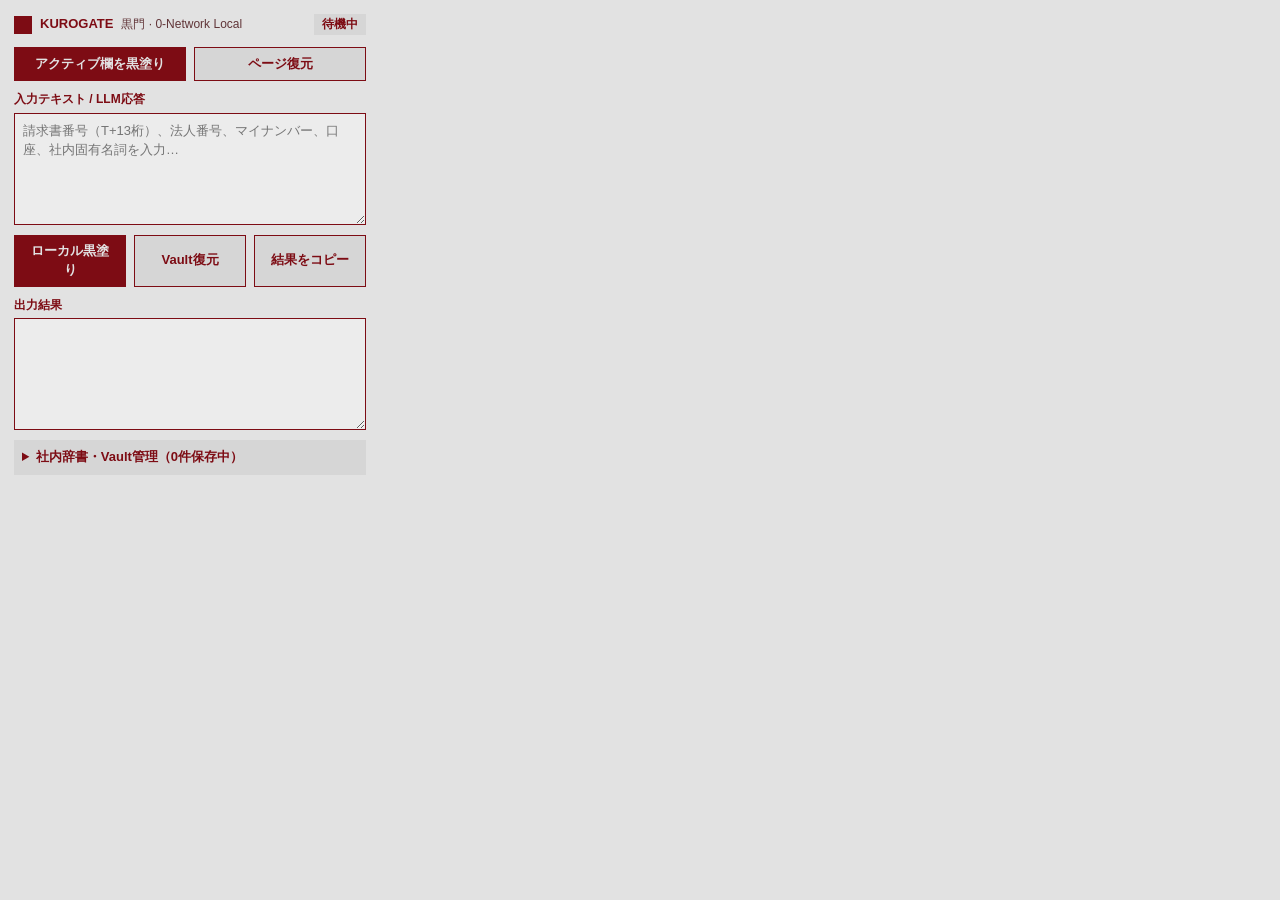
==== extension/popup.html @ 96caffbe "feat: launch KUROGATE v1.0.0 local PII redactor & Chrome extension" ====
<!DOCTYPE html>
<html lang="ja">
<head>
  <meta charset="utf-8">
  <meta name="viewport" content="width=device-width, initial-scale=1">
  <title>KUROGATE（黒門）</title>
  <link rel="stylesheet" href="popup.css">
</head>
<body>
  <header class="kg-head">
    <div class="kg-brand">
      <span class="kg-bar" aria-hidden="true"></span>
      <strong>KUROGATE</strong>
      <span class="kg-sub">黒門 · 0-Network Local</span>
    </div>
    <span class="kg-pill" id="statusBadge">待機中</span>
  </header>

  <main class="kg-main">
    <section class="kg-page-bar">
      <button type="button" id="redactPageBtn" class="kg-btn kg-btn-primary">アクティブ欄を黒塗り</button>
      <button type="button" id="restorePageBtn" class="kg-btn kg-btn-ghost">ページ復元</button>
    </section>

    <label class="kg-field">
      <span>入力テキスト / LLM応答</span>
      <textarea id="inputText" rows="5" placeholder="請求書番号（T+13桁）、法人番号、マイナンバー、口座、社内固有名詞を入力…"></textarea>
    </label>

    <div class="kg-actions">
      <button type="button" id="redactBtn" class="kg-btn kg-btn-primary">ローカル黒塗り</button>
      <button type="button" id="restoreBtn" class="kg-btn kg-btn-ghost">Vault復元</button>
      <button type="button" id="copyBtn" class="kg-btn kg-btn-ghost">結果をコピー</button>
    </div>

    <label class="kg-field">
      <span>出力結果</span>
      <textarea id="outputText" rows="5" readonly></textarea>
    </label>

    <details class="kg-dict">
      <summary>社内辞書・Vault管理（<span id="vaultCount">0</span>件保存中）</summary>
      <label class="kg-field">
        <span>社内固有名詞（1行1語・ローカル保存）</span>
        <textarea id="dictInput" rows="3" placeholder="株式会社黒門精密&#10;Project-Hayabusa"></textarea>
      </label>
      <div class="kg-actions">
        <button type="button" id="saveDictBtn" class="kg-btn kg-btn-ghost">辞書を保存</button>
        <button type="button" id="clearVaultBtn" class="kg-btn kg-btn-ghost">Vault消去</button>
      </div>
    </details>
  </main>

  <script type="module" src="popup.js"></script>
</body>
</html>
---- extension/popup.css ----
:root {
  --bg: #e2e2e2;
  --surface: #d6d6d6;
  --ink: #7d0c14;
  --muted: #613538;
  --accent: #7d0c14;
  --accent-ink: #e2e2e2;
}

* {
  box-sizing: border-box;
}

body {
  width: 380px;
  margin: 0;
  padding: 14px;
  background: var(--bg);
  color: var(--ink);
  font-family: -apple-system, BlinkMacSystemFont, "Hiragino Sans", "Yu Gothic UI", sans-serif;
  font-size: 13px;
  line-height: 1.45;
}

.kg-head {
  display: flex;
  align-items: center;
  justify-content: space-between;
  gap: 8px;
  margin-bottom: 12px;
}

.kg-brand {
  display: flex;
  align-items: center;
  gap: 8px;
}

.kg-bar {
  display: inline-block;
  width: 18px;
  height: 18px;
  background: var(--ink);
}

.kg-sub {
  font-size: 12px;
  color: var(--muted);
}

.kg-pill {
  padding: 2px 8px;
  background: var(--surface);
  color: var(--ink);
  font-size: 12px;
  font-weight: 600;
}

.kg-main {
  display: flex;
  flex-direction: column;
  gap: 10px;
}

.kg-page-bar,
.kg-actions {
  display: flex;
  gap: 8px;
}

.kg-field {
  display: flex;
  flex-direction: column;
  gap: 4px;
}

.kg-field > span {
  font-weight: 600;
  font-size: 12px;
}

textarea {
  width: 100%;
  padding: 8px;
  border: 1px solid var(--ink);
  background: #ececec;
  color: #1f1415;
  font: inherit;
  resize: vertical;
}

.kg-btn {
  flex: 1;
  min-height: 34px;
  padding: 6px 10px;
  border: 1px solid var(--ink);
  font: inherit;
  font-weight: 600;
  cursor: pointer;
}

.kg-btn-primary {
  background: var(--accent);
  color: var(--accent-ink);
}

.kg-btn-ghost {
  background: var(--surface);
  color: var(--ink);
}

.kg-dict {
  padding: 8px;
  background: var(--surface);
}

.kg-dict summary {
  cursor: pointer;
  font-weight: 600;
}
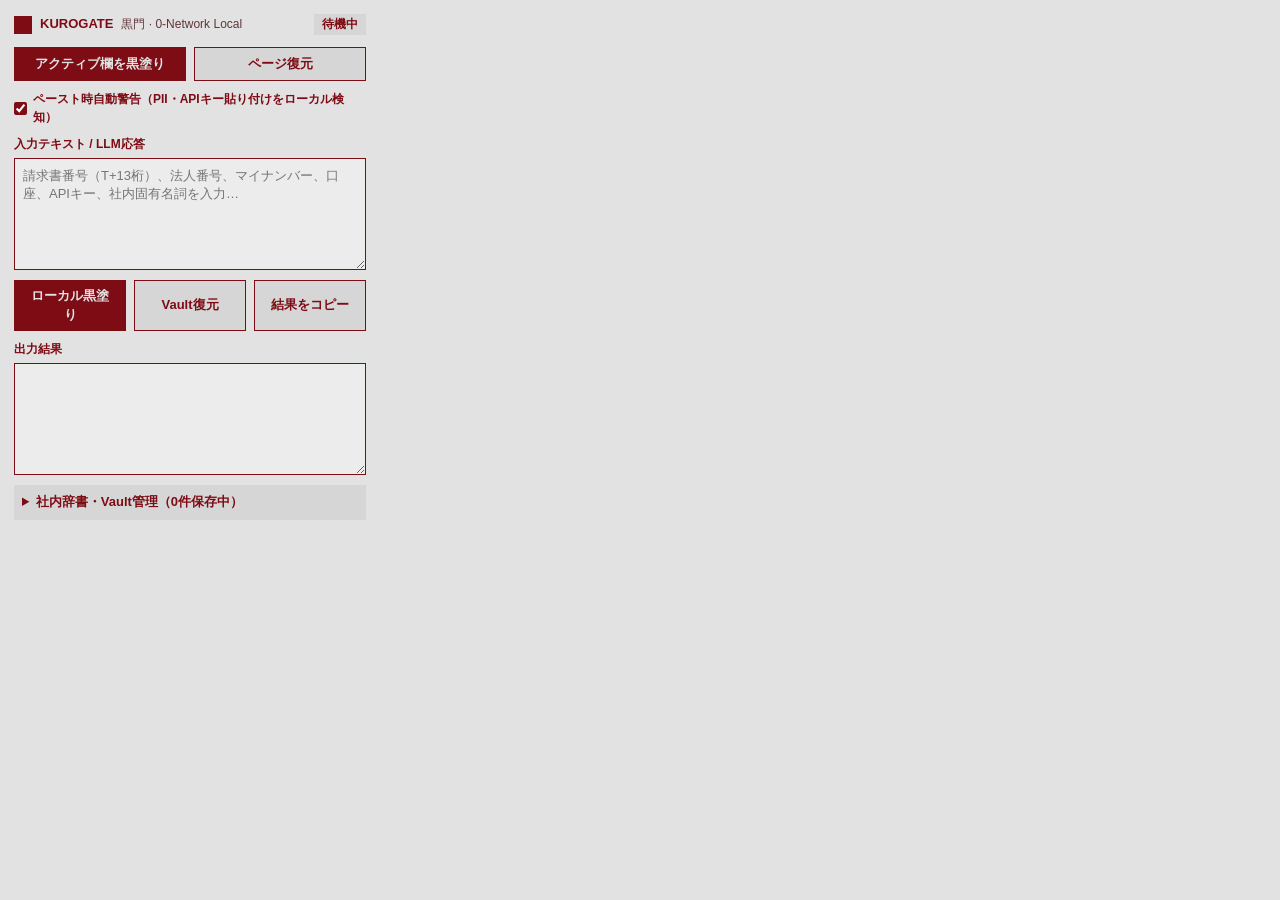
==== commit bca4f2c3: "KUROGATE v1.1.0: fix multi-pass vault overwrite, React/ProseMirror setter, dev secrets & 6 LLM hosts" ====
--- a/extension/popup.html
+++ b/extension/popup.html
@@ -22,9 +22,14 @@
       <button type="button" id="restorePageBtn" class="kg-btn kg-btn-ghost">ページ復元</button>
     </section>
 
+    <label class="kg-toggle-row">
+      <input type="checkbox" id="pasteGuardToggle" checked>
+      <span>ペースト時自動警告（PII・APIキー貼り付けをローカル検知）</span>
+    </label>
+
     <label class="kg-field">
       <span>入力テキスト / LLM応答</span>
-      <textarea id="inputText" rows="5" placeholder="請求書番号（T+13桁）、法人番号、マイナンバー、口座、社内固有名詞を入力…"></textarea>
+      <textarea id="inputText" rows="5" placeholder="請求書番号（T+13桁）、法人番号、マイナンバー、口座、APIキー、社内固有名詞を入力…"></textarea>
     </label>
 
     <div class="kg-actions">
--- a/extension/popup.css
+++ b/extension/popup.css
@@ -118,3 +118,17 @@
   cursor: pointer;
   font-weight: 600;
 }
+
+.kg-toggle-row {
+  display: flex;
+  align-items: center;
+  gap: 6px;
+  font-size: 12px;
+  font-weight: 600;
+  cursor: pointer;
+}
+
+.kg-toggle-row input {
+  margin: 0;
+  accent-color: var(--ink);
+}
